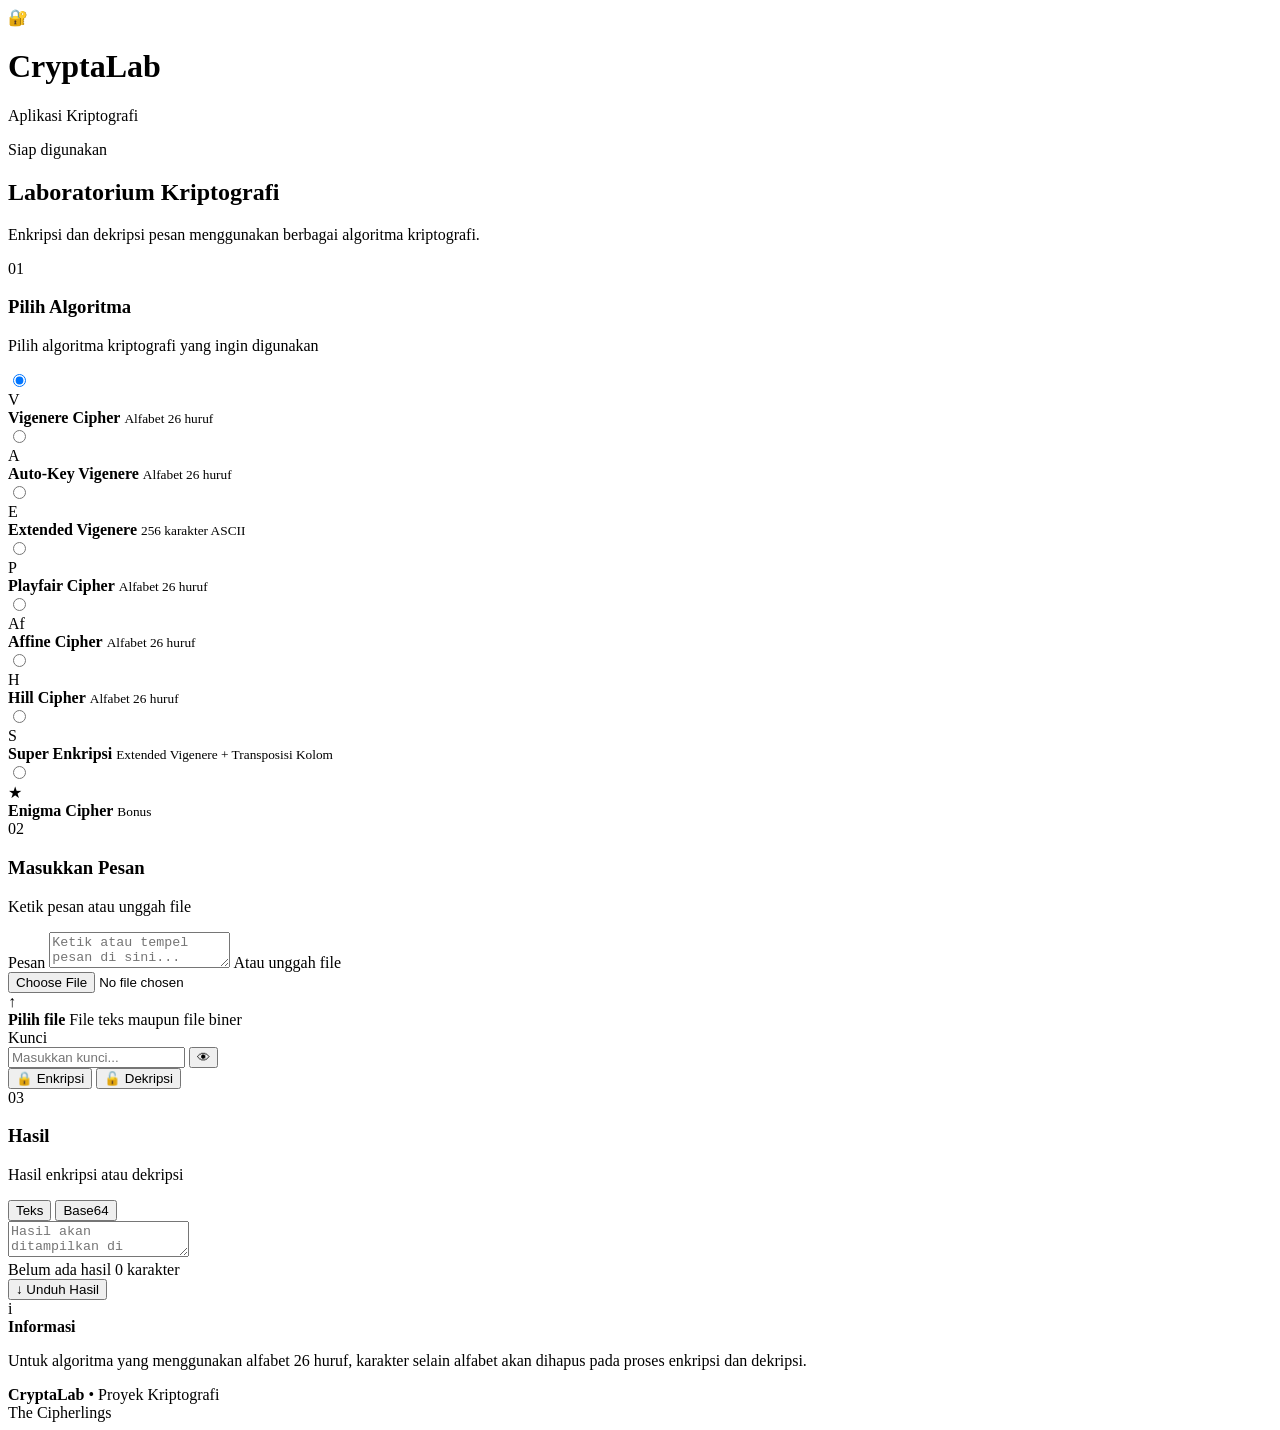
==== templates/index.html @ 290526fd "fix: correct templates & static paths" ====
<!DOCTYPE html>
<html lang="id">

<head>
    <meta charset="UTF-8">
    <meta name="viewport" content="width=device-width, initial-scale=1.0">

    <title>Aplikasi Kriptografi</title>

    <link rel="stylesheet"
          href="{{ url_for('static', filename='style.css') }}">
</head>

<body>

    <!-- ================= HEADER ================= -->
    <header class="navbar">

        <div class="brand">

            <div class="brand-icon">🔐</div>

            <div>
                <h1>Crypta<span>Lab</span></h1>
                <p>Aplikasi Kriptografi</p>
            </div>

        </div>

        <div class="header-info">
            <span class="status-dot"></span>
            <span>Siap digunakan</span>
        </div>

    </header>


    <!-- ================= MAIN ================= -->
    <main class="container">

        <!-- JUDUL -->
        <section class="page-title">

            <div>

                <h2>Laboratorium Kriptografi</h2>

                <p>
                    Enkripsi dan dekripsi pesan menggunakan berbagai
                    algoritma kriptografi.
                </p>

            </div>

        </section>


        <!-- ================= PILIH CIPHER ================= -->
        <section class="card">

            <div class="section-title">

                <div class="number">01</div>

                <div>
                    <h3>Pilih Algoritma</h3>
                    <p>Pilih algoritma kriptografi yang ingin digunakan</p>
                </div>

            </div>


            <div class="cipher-grid">

                <!-- VIGENERE -->
                <div class="cipher-option active">

                    <input type="radio"
                           name="cipher"
                           id="vigenere"
                           checked>

                    <label for="vigenere">

                        <div class="cipher-icon">V</div>

                        <div>
                            <strong>Vigenere Cipher</strong>
                            <small>Alfabet 26 huruf</small>
                        </div>

                    </label>

                </div>


                <!-- AUTO KEY -->
                <div class="cipher-option">

                    <input type="radio"
                           name="cipher"
                           id="autokey">

                    <label for="autokey">

                        <div class="cipher-icon">A</div>

                        <div>
                            <strong>Auto-Key Vigenere</strong>
                            <small>Alfabet 26 huruf</small>
                        </div>

                    </label>

                </div>


                <!-- EXTENDED -->
                <div class="cipher-option">

                    <input type="radio"
                           name="cipher"
                           id="extended">

                    <label for="extended">

                        <div class="cipher-icon">E</div>

                        <div>
                            <strong>Extended Vigenere</strong>
                            <small>256 karakter ASCII</small>
                        </div>

                    </label>

                </div>


                <!-- PLAYFAIR -->
                <div class="cipher-option">

                    <input type="radio"
                           name="cipher"
                           id="playfair">

                    <label for="playfair">

                        <div class="cipher-icon">P</div>

                        <div>
                            <strong>Playfair Cipher</strong>
                            <small>Alfabet 26 huruf</small>
                        </div>

                    </label>

                </div>


                <!-- AFFINE -->
                <div class="cipher-option">

                    <input type="radio"
                           name="cipher"
                           id="affine">

                    <label for="affine">

                        <div class="cipher-icon">Af</div>

                        <div>
                            <strong>Affine Cipher</strong>
                            <small>Alfabet 26 huruf</small>
                        </div>

                    </label>

                </div>


                <!-- HILL -->
                <div class="cipher-option">

                    <input type="radio"
                           name="cipher"
                           id="hill">

                    <label for="hill">

                        <div class="cipher-icon">H</div>

                        <div>
                            <strong>Hill Cipher</strong>
                            <small>Alfabet 26 huruf</small>
                        </div>

                    </label>

                </div>


                <!-- SUPER ENCRYPTION -->
                <div class="cipher-option wide">

                    <input type="radio"
                           name="cipher"
                           id="super">

                    <label for="super">

                        <div class="cipher-icon">S</div>

                        <div>
                            <strong>Super Enkripsi</strong>
                            <small>
                                Extended Vigenere + Transposisi Kolom
                            </small>
                        </div>

                    </label>

                </div>


                <!-- ENIGMA -->
                <div class="cipher-option bonus">

                    <input type="radio"
                           name="cipher"
                           id="enigma">

                    <label for="enigma">

                        <div class="cipher-icon">★</div>

                        <div>
                            <strong>Enigma Cipher</strong>
                            <small>Bonus</small>
                        </div>

                    </label>

                </div>

            </div>

        </section>


        <!-- ================= AREA KERJA ================= -->
        <section class="workspace">


            <!-- ================= INPUT ================= -->
            <div class="card">

                <div class="section-title">

                    <div class="number">02</div>

                    <div>
                        <h3>Masukkan Pesan</h3>
                        <p>Ketik pesan atau unggah file</p>
                    </div>

                </div>


                <!-- PESAN -->
                <label class="field-label">
                    Pesan
                </label>

                <textarea
                    class="message-input"
                    placeholder="Ketik atau tempel pesan di sini..."
                    id="messageInput"></textarea>


                <!-- UPLOAD FILE -->
                <label class="field-label">
                    Atau unggah file
                </label>

                <div class="upload-box">

                    <input type="file"
                           id="fileInput">

                    <div class="upload-content">

                        <div class="upload-icon">
                            ↑
                        </div>

                        <strong>
                            Pilih file
                        </strong>

                        <span>
                            File teks maupun file biner
                        </span>

                    </div>

                </div>


                <!-- KUNCI -->
                <label class="field-label">
                    Kunci
                </label>

                <div class="key-input">

                    <input
                        type="password"
                        placeholder="Masukkan kunci..."
                        id="keyInput">

                    <button type="button"
                            onclick="toggleKey()">
                        👁
                    </button>

                </div>


                <!-- TOMBOL -->
                <div class="action-buttons">

                    <button class="btn encrypt-btn"
                            onclick="showDemo('encrypt')">

                        <span>🔒</span>
                        Enkripsi

                    </button>


                    <button class="btn decrypt-btn"
                            onclick="showDemo('decrypt')">

                        <span>🔓</span>
                        Dekripsi

                    </button>

                </div>

            </div>


            <!-- ================= HASIL ================= -->
            <div class="card result-card">

                <div class="section-title">

                    <div class="number">03</div>

                    <div>
                        <h3>Hasil</h3>
                        <p>Hasil enkripsi atau dekripsi</p>
                    </div>

                </div>


                <!-- TAB -->
                <div class="result-tabs">

                    <button class="tab active"
                            onclick="changeTab('text', this)">
                        Teks
                    </button>

                    <button class="tab"
                            onclick="changeTab('base64', this)">
                        Base64
                    </button>

                </div>


                <!-- OUTPUT -->
                <div class="output-wrapper">

                    <textarea
                        id="outputText"
                        class="output-area"
                        readonly
                        placeholder="Hasil akan ditampilkan di sini..."></textarea>

                    <div class="output-info">

                        <span id="outputStatus">
                            Belum ada hasil
                        </span>

                        <span>
                            0 karakter
                        </span>

                    </div>

                </div>


                <!-- DOWNLOAD -->
                <button class="download-btn"
                        onclick="downloadResult()">

                    <span>↓</span>

                    Unduh Hasil

                </button>

            </div>

        </section>


        <!-- ================= INFORMASI ================= -->
        <section class="info-box">

            <div class="info-icon">
                i
            </div>

            <div>

                <strong>Informasi</strong>

                <p>
                    Untuk algoritma yang menggunakan alfabet 26 huruf,
                    karakter selain alfabet akan dihapus pada proses
                    enkripsi dan dekripsi.
                </p>

            </div>

        </section>


        <!-- ================= FOOTER ================= -->
        <footer>

            <div>
                <strong>CryptaLab</strong>
                <span> • </span>
                Proyek Kriptografi
            </div>

            <div>
                The Cipherlings
            </div>

        </footer>

    </main>


    <!-- ================= JAVASCRIPT ================= -->
    <script>

        function toggleKey() {

            const input =
                document.getElementById("keyInput");

            if (input.type === "password") {

                input.type = "text";

            } else {

                input.type = "password";

            }

        }


        function changeTab(type, button) {

            document
                .querySelectorAll(".tab")
                .forEach(tab =>
                    tab.classList.remove("active")
                );

            button.classList.add("active");

            const output =
                document.getElementById("outputText");

            if (type === "base64") {

                output.placeholder =
                    "Hasil dalam format Base64 akan ditampilkan di sini...";

            } else {

                output.placeholder =
                    "Hasil akan ditampilkan di sini...";

            }

        }


        function showDemo(action) {

            /*
                Algoritma enkripsi dan dekripsi belum berlaku
            */

            const output =
                document.getElementById("outputText");

            const status =
                document.getElementById("outputStatus");

            const input =
                document.getElementById("messageInput").value;

            if (input.trim() === "") {

                output.value = "";

                status.innerText =
                    "Silakan masukkan pesan terlebih dahulu.";

                return;

            }


            if (action === "encrypt") {

                output.value =
                    "[HASIL ENKRIPSI AKAN DITAMPILKAN DI SINI]";

                status.innerText =
                    "Enkripsi siap diproses";

            } else {

                output.value =
                    "[HASIL DEKRIPSI AKAN DITAMPILKAN DI SINI]";

                status.innerText =
                    "Dekripsi siap diproses";

            }

        }


        function downloadResult() {

            const output =
                document.getElementById("outputText").value;

            if (!output) {

                alert(
                    "Tidak ada hasil yang dapat diunduh."
                );

                return;

            }

            const blob =
                new Blob(
                    [output],
                    {
                        type: "application/octet-stream"
                    }
                );

            const url =
                URL.createObjectURL(blob);

            const a =
                document.createElement("a");

            a.href = url;

            a.download = "ciphertext.dat";

            a.click();

            URL.revokeObjectURL(url);

        }


        // Penghitung jumlah karakter

        const output =
            document.getElementById("outputText");

        output.addEventListener(
            "input",
            function () {

                const info =
                    document.querySelector(
                        ".output-info span:last-child"
                    );

                info.innerText =
                    `${this.value.length} karakter`;

            }
        );


        // Efek pilihan algoritma

        document
            .querySelectorAll(
                'input[name="cipher"]'
            )
            .forEach(input => {

                input.addEventListener(
                    "change",
                    function () {

                        document
                            .querySelectorAll(
                                ".cipher-option"
                            )
                            .forEach(option =>
                                option.classList.remove(
                                    "active"
                                )
                            );

                        this
                            .closest(".cipher-option")
                            .classList.add("active");

                    }
                );

            });

    </script>

</body>

</html>
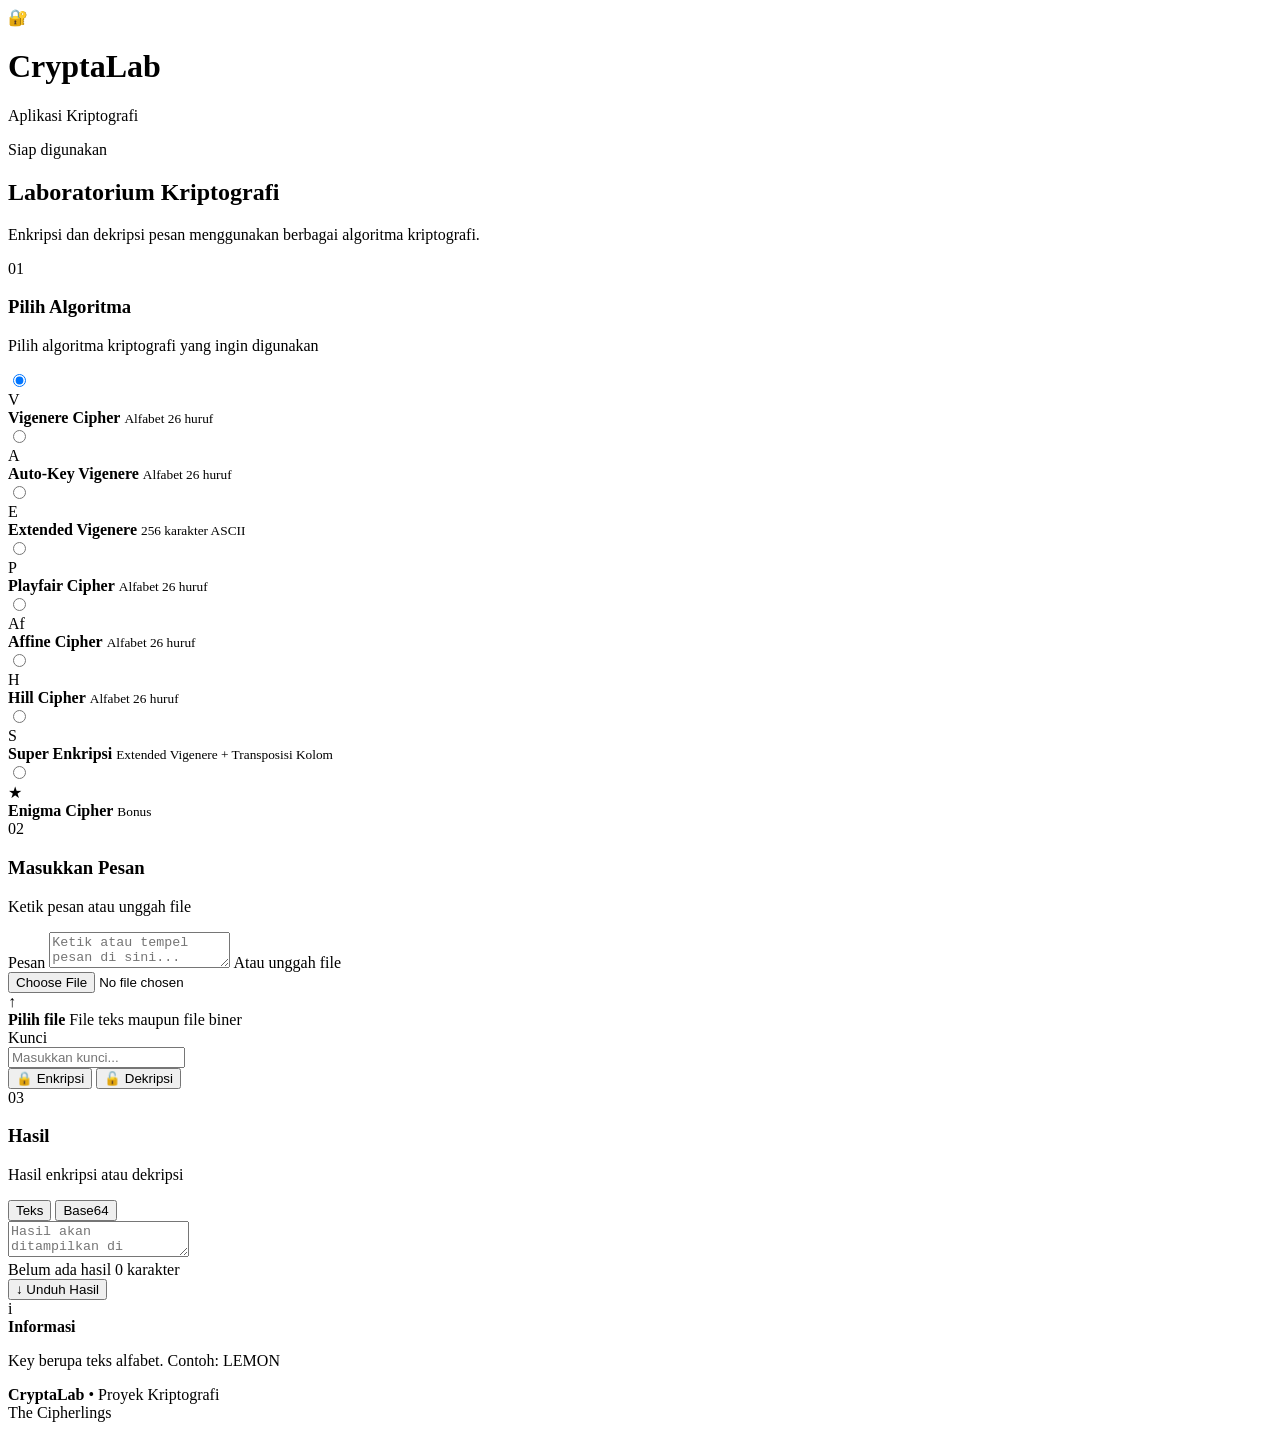
==== commit fbf535fe: "Perbaiki layout grid cipher dan tambah input dinamis per algoritma - Fix cipher grid jadi 4x2 (Enigm" ====
--- a/templates/index.html
+++ b/templates/index.html
@@ -15,447 +15,316 @@
 
     <!-- ================= HEADER ================= -->
     <header class="navbar">
-
         <div class="brand">
-
             <div class="brand-icon">🔐</div>
-
             <div>
                 <h1>Crypta<span>Lab</span></h1>
                 <p>Aplikasi Kriptografi</p>
             </div>
-
         </div>
 
         <div class="header-info">
             <span class="status-dot"></span>
             <span>Siap digunakan</span>
         </div>
-
     </header>
 
 
     <!-- ================= MAIN ================= -->
     <main class="container">
 
-        <!-- JUDUL -->
         <section class="page-title">
-
             <div>
-
                 <h2>Laboratorium Kriptografi</h2>
-
                 <p>
                     Enkripsi dan dekripsi pesan menggunakan berbagai
                     algoritma kriptografi.
                 </p>
-
-            </div>
-
+            </div>
         </section>
 
 
         <!-- ================= PILIH CIPHER ================= -->
         <section class="card">
-
             <div class="section-title">
-
                 <div class="number">01</div>
-
                 <div>
                     <h3>Pilih Algoritma</h3>
                     <p>Pilih algoritma kriptografi yang ingin digunakan</p>
                 </div>
-
-            </div>
-
+            </div>
 
             <div class="cipher-grid">
 
-                <!-- VIGENERE -->
                 <div class="cipher-option active">
-
-                    <input type="radio"
-                           name="cipher"
-                           id="vigenere"
-                           checked>
-
+                    <input type="radio" name="cipher" id="vigenere" checked>
                     <label for="vigenere">
-
                         <div class="cipher-icon">V</div>
-
                         <div>
                             <strong>Vigenere Cipher</strong>
                             <small>Alfabet 26 huruf</small>
                         </div>
-
-                    </label>
-
-                </div>
-
-
-                <!-- AUTO KEY -->
+                    </label>
+                </div>
+
                 <div class="cipher-option">
-
-                    <input type="radio"
-                           name="cipher"
-                           id="autokey">
-
+                    <input type="radio" name="cipher" id="autokey">
                     <label for="autokey">
-
                         <div class="cipher-icon">A</div>
-
                         <div>
                             <strong>Auto-Key Vigenere</strong>
                             <small>Alfabet 26 huruf</small>
                         </div>
-
-                    </label>
-
-                </div>
-
-
-                <!-- EXTENDED -->
+                    </label>
+                </div>
+
                 <div class="cipher-option">
-
-                    <input type="radio"
-                           name="cipher"
-                           id="extended">
-
+                    <input type="radio" name="cipher" id="extended">
                     <label for="extended">
-
                         <div class="cipher-icon">E</div>
-
                         <div>
                             <strong>Extended Vigenere</strong>
                             <small>256 karakter ASCII</small>
                         </div>
-
-                    </label>
-
-                </div>
-
-
-                <!-- PLAYFAIR -->
+                    </label>
+                </div>
+
                 <div class="cipher-option">
-
-                    <input type="radio"
-                           name="cipher"
-                           id="playfair">
-
+                    <input type="radio" name="cipher" id="playfair">
                     <label for="playfair">
-
                         <div class="cipher-icon">P</div>
-
                         <div>
                             <strong>Playfair Cipher</strong>
                             <small>Alfabet 26 huruf</small>
                         </div>
-
-                    </label>
-
-                </div>
-
-
-                <!-- AFFINE -->
+                    </label>
+                </div>
+
                 <div class="cipher-option">
-
-                    <input type="radio"
-                           name="cipher"
-                           id="affine">
-
+                    <input type="radio" name="cipher" id="affine">
                     <label for="affine">
-
                         <div class="cipher-icon">Af</div>
-
                         <div>
                             <strong>Affine Cipher</strong>
                             <small>Alfabet 26 huruf</small>
                         </div>
-
-                    </label>
-
-                </div>
-
-
-                <!-- HILL -->
+                    </label>
+                </div>
+
                 <div class="cipher-option">
-
-                    <input type="radio"
-                           name="cipher"
-                           id="hill">
-
+                    <input type="radio" name="cipher" id="hill">
                     <label for="hill">
-
                         <div class="cipher-icon">H</div>
-
                         <div>
                             <strong>Hill Cipher</strong>
                             <small>Alfabet 26 huruf</small>
                         </div>
-
-                    </label>
-
-                </div>
-
-
-                <!-- SUPER ENCRYPTION -->
-                <div class="cipher-option wide">
-
-                    <input type="radio"
-                           name="cipher"
-                           id="super">
-
+                    </label>
+                </div>
+
+                <div class="cipher-option">
+                    <input type="radio" name="cipher" id="super">
                     <label for="super">
-
                         <div class="cipher-icon">S</div>
-
                         <div>
                             <strong>Super Enkripsi</strong>
-                            <small>
-                                Extended Vigenere + Transposisi Kolom
-                            </small>
-                        </div>
-
-                    </label>
-
-                </div>
-
-
-                <!-- ENIGMA -->
+                            <small>Extended Vigenere + Transposisi Kolom</small>
+                        </div>
+                    </label>
+                </div>
+
                 <div class="cipher-option bonus">
-
-                    <input type="radio"
-                           name="cipher"
-                           id="enigma">
-
+                    <input type="radio" name="cipher" id="enigma">
                     <label for="enigma">
-
                         <div class="cipher-icon">★</div>
-
                         <div>
                             <strong>Enigma Cipher</strong>
                             <small>Bonus</small>
                         </div>
-
-                    </label>
-
-                </div>
-
-            </div>
-
+                    </label>
+                </div>
+
+            </div>
         </section>
 
 
         <!-- ================= AREA KERJA ================= -->
         <section class="workspace">
 
-
-            <!-- ================= INPUT ================= -->
+            <!-- INPUT -->
             <div class="card">
-
                 <div class="section-title">
-
                     <div class="number">02</div>
-
                     <div>
                         <h3>Masukkan Pesan</h3>
                         <p>Ketik pesan atau unggah file</p>
                     </div>
-
-                </div>
-
-
-                <!-- PESAN -->
-                <label class="field-label">
-                    Pesan
-                </label>
-
-                <textarea
-                    class="message-input"
-                    placeholder="Ketik atau tempel pesan di sini..."
-                    id="messageInput"></textarea>
-
-
-                <!-- UPLOAD FILE -->
-                <label class="field-label">
-                    Atau unggah file
-                </label>
-
-                <div class="upload-box">
-
-                    <input type="file"
-                           id="fileInput">
-
-                    <div class="upload-content">
-
-                        <div class="upload-icon">
-                            ↑
-                        </div>
-
-                        <strong>
-                            Pilih file
-                        </strong>
-
-                        <span>
-                            File teks maupun file biner
-                        </span>
-
-                    </div>
-
-                </div>
-
-
-                <!-- KUNCI -->
-                <label class="field-label">
-                    Kunci
-                </label>
-
-                <div class="key-input">
-
-                    <input
-                        type="password"
-                        placeholder="Masukkan kunci..."
-                        id="keyInput">
-
-                    <button type="button"
-                            onclick="toggleKey()">
-                        👁
-                    </button>
-
-                </div>
-
+                </div>
+
+                <label class="field-label">Pesan</label>
+                <textarea class="message-input"
+                          placeholder="Ketik atau tempel pesan di sini..."
+                          id="messageInput"></textarea>
+
+                <label class="field-label">Atau unggah file</label>
+                <div class="upload-box" id="uploadBox">
+                    <input type="file" id="fileInput">
+                    <div class="upload-content" id="uploadContent">
+                        <div class="upload-icon">↑</div>
+                        <strong id="uploadTitle">Pilih file</strong>
+                        <span id="uploadSubtitle">File teks maupun file biner</span>
+                    </div>
+                </div>
+
+                <!-- ================= KUNCI: DINAMIS ================= -->
+                <label class="field-label" id="keyLabel">Kunci</label>
+
+                <!-- Default: teks -->
+                <div class="key-input" id="keyText">
+                    <input type="text"
+                           placeholder="Masukkan kunci..."
+                           id="keyInput">
+                </div>
+
+                <!-- Affine: 2 input -->
+                <div class="key-input key-affine" id="keyAffine" style="display:none;">
+                    <input type="number" placeholder="a" id="affineA">
+                    <input type="number" placeholder="b" id="affineB">
+                </div>
+
+                <!-- Hill: matriks 2x2 -->
+                <div class="key-hill" id="keyHill" style="display:none;">
+                    <div class="hill-label">Matriks Kunci (2×2)</div>
+                    <div class="hill-grid">
+                        <input type="number" placeholder="a11" id="hill11">
+                        <input type="number" placeholder="a12" id="hill12">
+                        <input type="number" placeholder="a21" id="hill21">
+                        <input type="number" placeholder="a22" id="hill22">
+                    </div>
+                </div>
+
+                <!-- Super: 2 input -->
+                <div class="key-super" id="keySuper" style="display:none;">
+                    <div class="super-input">
+                        <label>Key Extended Vigenere</label>
+                        <input type="text" placeholder="contoh: rahasia" id="superKE">
+                    </div>
+                    <div class="super-input">
+                        <label>Key Transposisi Kolom</label>
+                        <input type="text" placeholder="contoh: KUNCI" id="superKT">
+                    </div>
+                </div>
+
+                <!-- Enigma: dropdown + input -->
+                <div class="key-enigma" id="keyEnigma" style="display:none;">
+                    <div class="enigma-row">
+                        <label>Rotor Kiri</label>
+                        <select id="rotor1">
+                            <option value="I">I</option>
+                            <option value="II">II</option>
+                            <option value="III">III</option>
+                        </select>
+                    </div>
+                    <div class="enigma-row">
+                        <label>Rotor Tengah</label>
+                        <select id="rotor2">
+                            <option value="I">I</option>
+                            <option value="II" selected>II</option>
+                            <option value="III">III</option>
+                        </select>
+                    </div>
+                    <div class="enigma-row">
+                        <label>Rotor Kanan</label>
+                        <select id="rotor3">
+                            <option value="I">I</option>
+                            <option value="II">II</option>
+                            <option value="III" selected>III</option>
+                        </select>
+                    </div>
+                    <div class="enigma-row">
+                        <label>Posisi Awal</label>
+                        <input type="text" maxlength="3" value="AAA" id="enigmaPos">
+                    </div>
+                    <div class="enigma-row">
+                        <label>Plugboard (opsional)</label>
+                        <input type="text" placeholder="AV BS CG" id="enigmaPlug">
+                    </div>
+                </div>
 
                 <!-- TOMBOL -->
                 <div class="action-buttons">
-
                     <button class="btn encrypt-btn"
+                            id="btnEncrypt"
                             onclick="showDemo('encrypt')">
-
-                        <span>🔒</span>
-                        Enkripsi
-
+                        <span>🔒</span> Enkripsi
                     </button>
 
-
                     <button class="btn decrypt-btn"
+                            id="btnDecrypt"
                             onclick="showDemo('decrypt')">
-
-                        <span>🔓</span>
-                        Dekripsi
-
+                        <span>🔓</span> Dekripsi
                     </button>
-
-                </div>
-
-            </div>
-
-
-            <!-- ================= HASIL ================= -->
+                </div>
+            </div>
+
+
+            <!-- HASIL -->
             <div class="card result-card">
-
                 <div class="section-title">
-
                     <div class="number">03</div>
-
                     <div>
                         <h3>Hasil</h3>
                         <p>Hasil enkripsi atau dekripsi</p>
                     </div>
-
-                </div>
-
-
-                <!-- TAB -->
+                </div>
+
                 <div class="result-tabs">
-
                     <button class="tab active"
-                            onclick="changeTab('text', this)">
-                        Teks
-                    </button>
-
+                            id="tabText"
+                            onclick="changeTab('text', this)">Teks</button>
                     <button class="tab"
-                            onclick="changeTab('base64', this)">
-                        Base64
-                    </button>
-
-                </div>
-
-
-                <!-- OUTPUT -->
+                            id="tabBase64"
+                            onclick="changeTab('base64', this)">Base64</button>
+                </div>
+
                 <div class="output-wrapper">
-
-                    <textarea
-                        id="outputText"
-                        class="output-area"
-                        readonly
-                        placeholder="Hasil akan ditampilkan di sini..."></textarea>
-
+                    <textarea id="outputText"
+                              class="output-area"
+                              readonly
+                              placeholder="Hasil akan ditampilkan di sini..."></textarea>
                     <div class="output-info">
-
-                        <span id="outputStatus">
-                            Belum ada hasil
-                        </span>
-
-                        <span>
-                            0 karakter
-                        </span>
-
-                    </div>
-
-                </div>
-
-
-                <!-- DOWNLOAD -->
-                <button class="download-btn"
-                        onclick="downloadResult()">
-
-                    <span>↓</span>
-
-                    Unduh Hasil
-
+                        <span id="outputStatus">Belum ada hasil</span>
+                        <span id="outputCount">0 karakter</span>
+                    </div>
+                </div>
+
+                <button class="download-btn" onclick="downloadResult()">
+                    <span>↓</span> Unduh Hasil
                 </button>
-
-            </div>
-
+            </div>
         </section>
 
 
-        <!-- ================= INFORMASI ================= -->
+        <!-- INFORMASI -->
         <section class="info-box">
-
-            <div class="info-icon">
-                i
-            </div>
-
+            <div class="info-icon">i</div>
             <div>
-
                 <strong>Informasi</strong>
-
-                <p>
+                <p id="infoText">
                     Untuk algoritma yang menggunakan alfabet 26 huruf,
                     karakter selain alfabet akan dihapus pada proses
                     enkripsi dan dekripsi.
                 </p>
-
-            </div>
-
+            </div>
         </section>
 
 
-        <!-- ================= FOOTER ================= -->
         <footer>
-
             <div>
                 <strong>CryptaLab</strong>
-                <span> • </span>
-                Proyek Kriptografi
-            </div>
-
-            <div>
-                The Cipherlings
-            </div>
-
+                <span> • </span> Proyek Kriptografi
+            </div>
+            <div>The Cipherlings</div>
         </footer>
 
     </main>
@@ -463,194 +332,246 @@
 
     <!-- ================= JAVASCRIPT ================= -->
     <script>
-
-        function toggleKey() {
-
-            const input =
-                document.getElementById("keyInput");
-
-            if (input.type === "password") {
-
-                input.type = "text";
-
+    let lastResult = "";
+    let currentTab = "text";
+    let uploadedFileName = "";
+
+    const keyFields = {
+        keyText:   document.getElementById("keyText"),
+        keyAffine: document.getElementById("keyAffine"),
+        keyHill:   document.getElementById("keyHill"),
+        keySuper:  document.getElementById("keySuper"),
+        keyEnigma: document.getElementById("keyEnigma"),
+    };
+
+    const infoText = document.getElementById("infoText");
+    const keyLabel = document.getElementById("keyLabel");
+
+    const INFO_MAP = {
+        vigenere: "Key berupa teks alfabet. Contoh: LEMON",
+        autokey:  "Key berupa teks alfabet. Contoh: LEMON",
+        extended: "Key berupa teks bebas. Bekerja pada 256 karakter ASCII.",
+        playfair: "Key berupa teks alfabet (J digabung ke I). Contoh: KUNCI",
+        affine:   "Nilai a harus relatif prima dengan 26 (1, 3, 5, 7, 9, 11, 15, 17, 19, 21, 23, 25).",
+        hill:     "Determinan matriks harus relatif prima dengan 26.",
+        super:    "Tahap 1: Extended Vigenere. Tahap 2: Transposisi Kolom.",
+        enigma:   "Default: rotor I-II-III, posisi AAA, plugboard kosong.",
+    };
+
+    function showKeyFields(algorithm) {
+        Object.values(keyFields).forEach(el => el.style.display = "none");
+
+        if (algorithm === "affine") {
+            keyFields.keyAffine.style.display = "flex";
+            keyLabel.innerText = "Parameter (a, b)";
+        } else if (algorithm === "hill") {
+            keyFields.keyHill.style.display = "block";
+            keyLabel.innerText = "Matriks Kunci";
+        } else if (algorithm === "super") {
+            keyFields.keySuper.style.display = "block";
+            keyLabel.innerText = "Kunci";
+        } else if (algorithm === "enigma") {
+            keyFields.keyEnigma.style.display = "block";
+            keyLabel.innerText = "Konfigurasi Enigma";
+        } else {
+            keyFields.keyText.style.display = "flex";
+            keyLabel.innerText = "Kunci";
+        }
+
+        infoText.innerText = INFO_MAP[algorithm] || INFO_MAP.vigenere;
+    }
+
+    function buildKey(algorithm) {
+        if (algorithm === "affine") {
+            const a = document.getElementById("affineA").value || "0";
+            const b = document.getElementById("affineB").value || "0";
+            return `${a},${b}`;
+        }
+        if (algorithm === "hill") {
+            return [
+                document.getElementById("hill11").value || "0",
+                document.getElementById("hill12").value || "0",
+                document.getElementById("hill21").value || "0",
+                document.getElementById("hill22").value || "0",
+            ].join(",");
+        }
+        if (algorithm === "super") {
+            const ke = document.getElementById("superKE").value;
+            const kt = document.getElementById("superKT").value;
+            return `${ke},${kt}`;
+        }
+        if (algorithm === "enigma") {
+            return [
+                document.getElementById("rotor1").value,
+                document.getElementById("rotor2").value,
+                document.getElementById("rotor3").value,
+                document.getElementById("enigmaPos").value || "AAA",
+                document.getElementById("enigmaPlug").value,
+            ].join(",");
+        }
+        return document.getElementById("keyInput").value;
+    }
+
+    function changeTab(type, button) {
+        document.querySelectorAll(".tab").forEach(tab =>
+            tab.classList.remove("active")
+        );
+        button.classList.add("active");
+
+        currentTab = type;
+
+        const output = document.getElementById("outputText");
+        const count = document.getElementById("outputCount");
+
+        if (!lastResult) {
+            output.value = "";
+            count.innerText = "0 karakter";
+            return;
+        }
+
+        if (type === "base64") {
+            // Encode ke Base64 (unicode-safe)
+            const b64 = btoa(unescape(encodeURIComponent(lastResult)));
+            output.value = b64;
+            count.innerText = b64.length + " karakter";
+        } else {
+            output.value = lastResult;
+            count.innerText = lastResult.length + " karakter";
+        }
+    }
+
+    async function showDemo(action) {
+        const output = document.getElementById("outputText");
+        const status = document.getElementById("outputStatus");
+        const count  = document.getElementById("outputCount");
+        const input  = document.getElementById("messageInput").value;
+        const btnE   = document.getElementById("btnEncrypt");
+        const btnD   = document.getElementById("btnDecrypt");
+
+        const algorithm = document.querySelector(
+            'input[name="cipher"]:checked'
+        )?.id;
+
+        if (input.trim() === "") {
+            output.value = "";
+            status.innerText = "Silakan masukkan pesan terlebih dahulu.";
+            status.className = "";
+            count.innerText = "0 karakter";
+            return;
+        }
+
+        const key = buildKey(algorithm);
+
+        status.innerText = "Memproses...";
+        status.className = "";
+        btnE.disabled = true;
+        btnD.disabled = true;
+
+        try {
+            const response = await fetch("/process", {
+                method: "POST",
+                headers: { "Content-Type": "application/json" },
+                body: JSON.stringify({
+                    algorithm: algorithm,
+                    mode: action,
+                    text: input,
+                    key: key
+                })
+            });
+
+            const data = await response.json();
+
+            if (data.error) {
+                output.value = "";
+                status.innerText = "✗ Error: " + data.error;
+                status.className = "status-error";
+                count.innerText = "0 karakter";
+                lastResult = "";
             } else {
-
-                input.type = "password";
-
+                lastResult = data.result;
+                status.innerText = (action === "encrypt")
+                    ? "✓ Enkripsi berhasil"
+                    : "✓ Dekripsi berhasil";
+                status.className = "status-success";
+
+                // Apply tab yang sedang aktif
+                if (currentTab === "base64") {
+                    const b64 = btoa(unescape(encodeURIComponent(lastResult)));
+                    output.value = b64;
+                    count.innerText = b64.length + " karakter";
+                } else {
+                    output.value = lastResult;
+                    count.innerText = lastResult.length + " karakter";
+                }
             }
-
-        }
-
-
-        function changeTab(type, button) {
-
-            document
-                .querySelectorAll(".tab")
-                .forEach(tab =>
-                    tab.classList.remove("active")
-                );
-
-            button.classList.add("active");
-
-            const output =
-                document.getElementById("outputText");
-
-            if (type === "base64") {
-
-                output.placeholder =
-                    "Hasil dalam format Base64 akan ditampilkan di sini...";
-
-            } else {
-
-                output.placeholder =
-                    "Hasil akan ditampilkan di sini...";
-
-            }
-
-        }
-
-
-        function showDemo(action) {
-
-            /*
-                Algoritma enkripsi dan dekripsi belum berlaku
-            */
-
-            const output =
-                document.getElementById("outputText");
-
-            const status =
-                document.getElementById("outputStatus");
-
-            const input =
-                document.getElementById("messageInput").value;
-
-            if (input.trim() === "") {
-
-                output.value = "";
-
-                status.innerText =
-                    "Silakan masukkan pesan terlebih dahulu.";
-
-                return;
-
-            }
-
-
-            if (action === "encrypt") {
-
-                output.value =
-                    "[HASIL ENKRIPSI AKAN DITAMPILKAN DI SINI]";
-
-                status.innerText =
-                    "Enkripsi siap diproses";
-
-            } else {
-
-                output.value =
-                    "[HASIL DEKRIPSI AKAN DITAMPILKAN DI SINI]";
-
-                status.innerText =
-                    "Dekripsi siap diproses";
-
-            }
-
-        }
-
-
-        function downloadResult() {
-
-            const output =
-                document.getElementById("outputText").value;
-
-            if (!output) {
-
-                alert(
-                    "Tidak ada hasil yang dapat diunduh."
-                );
-
-                return;
-
-            }
-
-            const blob =
-                new Blob(
-                    [output],
-                    {
-                        type: "application/octet-stream"
-                    }
-                );
-
-            const url =
-                URL.createObjectURL(blob);
-
-            const a =
-                document.createElement("a");
-
-            a.href = url;
-
-            a.download = "ciphertext.dat";
-
-            a.click();
-
-            URL.revokeObjectURL(url);
-
-        }
-
-
-        // Penghitung jumlah karakter
-
-        const output =
-            document.getElementById("outputText");
-
-        output.addEventListener(
-            "input",
-            function () {
-
-                const info =
-                    document.querySelector(
-                        ".output-info span:last-child"
-                    );
-
-                info.innerText =
-                    `${this.value.length} karakter`;
-
-            }
-        );
-
-
-        // Efek pilihan algoritma
-
-        document
-            .querySelectorAll(
-                'input[name="cipher"]'
-            )
-            .forEach(input => {
-
-                input.addEventListener(
-                    "change",
-                    function () {
-
-                        document
-                            .querySelectorAll(
-                                ".cipher-option"
-                            )
-                            .forEach(option =>
-                                option.classList.remove(
-                                    "active"
-                                )
-                            );
-
-                        this
-                            .closest(".cipher-option")
-                            .classList.add("active");
-
-                    }
-                );
-
-            });
-
-    </script>
+        } catch (err) {
+            status.innerText = "Gagal menghubungi server.";
+            status.className = "status-error";
+        } finally {
+            btnE.disabled = false;
+            btnD.disabled = false;
+        }
+    }
+
+    function downloadResult() {
+        const output = document.getElementById("outputText").value;
+        if (!output) {
+            alert("Tidak ada hasil yang dapat diunduh.");
+            return;
+        }
+
+        let filename = "ciphertext.txt";
+        if (uploadedFileName) {
+            const base = uploadedFileName.replace(/\.[^/.]+$/, "");
+            filename = `${base}_result.txt`;
+        }
+
+        const blob = new Blob([output], { type: "application/octet-stream" });
+        const url = URL.createObjectURL(blob);
+        const a = document.createElement("a");
+        a.href = url;
+        a.download = filename;
+        a.click();
+        URL.revokeObjectURL(url);
+    }
+
+    // =====================
+    // UPLOAD FILE
+    // =====================
+    document.getElementById("fileInput").addEventListener("change", function (e) {
+        const file = e.target.files[0];
+        if (!file) return;
+
+        uploadedFileName = file.name;
+
+        const reader = new FileReader();
+        reader.onload = function (evt) {
+            document.getElementById("messageInput").value = evt.target.result;
+            document.getElementById("uploadTitle").innerText = "📄 " + file.name;
+            document.getElementById("uploadSubtitle").innerText =
+                (file.size / 1024).toFixed(1) + " KB";
+            document.getElementById("uploadBox").classList.add("has-file");
+        };
+        reader.readAsText(file);
+    });
+
+    // =====================
+    // PEMILIHAN ALGORITMA
+    // =====================
+    document.querySelectorAll('input[name="cipher"]').forEach(input => {
+        input.addEventListener("change", function () {
+            document.querySelectorAll(".cipher-option").forEach(opt =>
+                opt.classList.remove("active")
+            );
+            this.closest(".cipher-option").classList.add("active");
+
+            showKeyFields(this.id);
+        });
+    });
+
+    // Inisialisasi awal
+    showKeyFields("vigenere");
+</script>
 
 </body>
 
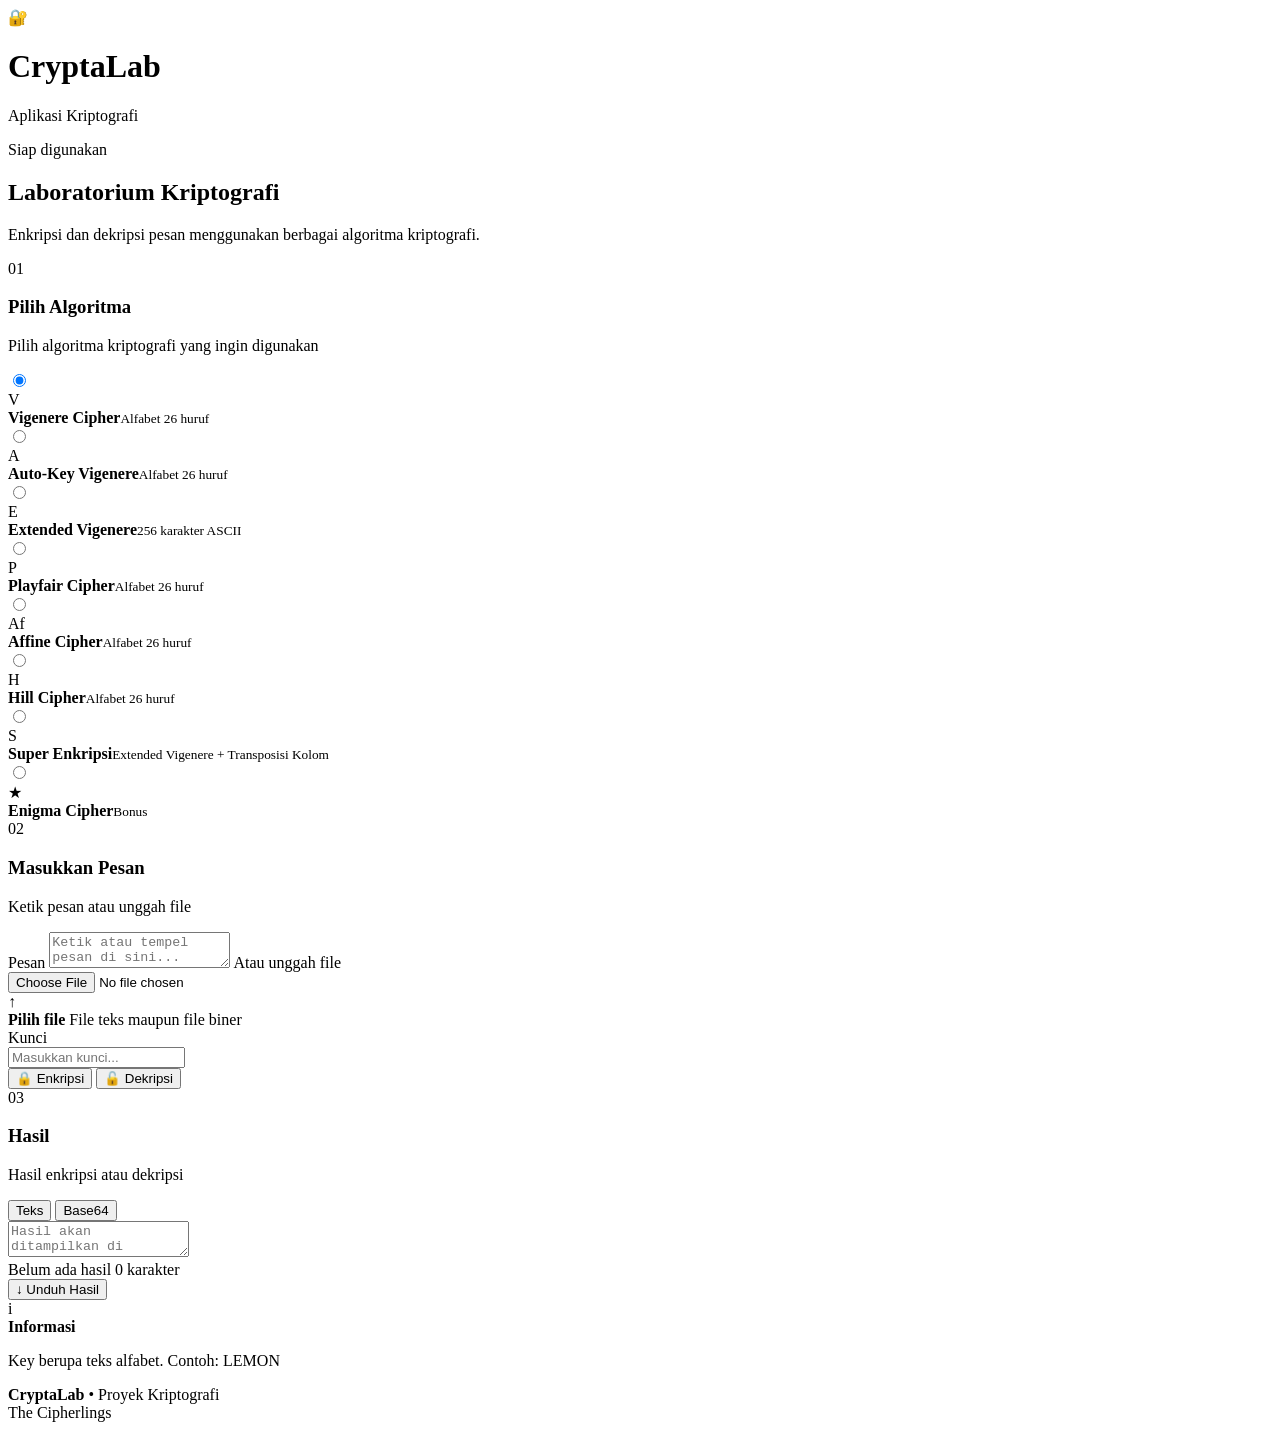
==== commit 8a1d11cf: "Perbaiki ektensi file asli" ====
--- a/templates/index.html
+++ b/templates/index.html
@@ -4,16 +4,13 @@
 <head>
     <meta charset="UTF-8">
     <meta name="viewport" content="width=device-width, initial-scale=1.0">
-
     <title>Aplikasi Kriptografi</title>
-
-    <link rel="stylesheet"
-          href="{{ url_for('static', filename='style.css') }}">
+    <link rel="stylesheet" href="{{ url_for('static', filename='style.css') }}">
 </head>
 
 <body>
 
-    <!-- ================= HEADER ================= -->
+    <!-- HEADER -->
     <header class="navbar">
         <div class="brand">
             <div class="brand-icon">🔐</div>
@@ -22,29 +19,22 @@
                 <p>Aplikasi Kriptografi</p>
             </div>
         </div>
-
         <div class="header-info">
             <span class="status-dot"></span>
             <span>Siap digunakan</span>
         </div>
     </header>
 
-
-    <!-- ================= MAIN ================= -->
     <main class="container">
 
         <section class="page-title">
             <div>
                 <h2>Laboratorium Kriptografi</h2>
-                <p>
-                    Enkripsi dan dekripsi pesan menggunakan berbagai
-                    algoritma kriptografi.
-                </p>
+                <p>Enkripsi dan dekripsi pesan menggunakan berbagai algoritma kriptografi.</p>
             </div>
         </section>
 
-
-        <!-- ================= PILIH CIPHER ================= -->
+        <!-- PILIH CIPHER -->
         <section class="card">
             <div class="section-title">
                 <div class="number">01</div>
@@ -55,103 +45,68 @@
             </div>
 
             <div class="cipher-grid">
-
                 <div class="cipher-option active">
                     <input type="radio" name="cipher" id="vigenere" checked>
                     <label for="vigenere">
                         <div class="cipher-icon">V</div>
-                        <div>
-                            <strong>Vigenere Cipher</strong>
-                            <small>Alfabet 26 huruf</small>
-                        </div>
-                    </label>
-                </div>
-
+                        <div><strong>Vigenere Cipher</strong><small>Alfabet 26 huruf</small></div>
+                    </label>
+                </div>
                 <div class="cipher-option">
                     <input type="radio" name="cipher" id="autokey">
                     <label for="autokey">
                         <div class="cipher-icon">A</div>
-                        <div>
-                            <strong>Auto-Key Vigenere</strong>
-                            <small>Alfabet 26 huruf</small>
-                        </div>
-                    </label>
-                </div>
-
+                        <div><strong>Auto-Key Vigenere</strong><small>Alfabet 26 huruf</small></div>
+                    </label>
+                </div>
                 <div class="cipher-option">
                     <input type="radio" name="cipher" id="extended">
                     <label for="extended">
                         <div class="cipher-icon">E</div>
-                        <div>
-                            <strong>Extended Vigenere</strong>
-                            <small>256 karakter ASCII</small>
-                        </div>
-                    </label>
-                </div>
-
+                        <div><strong>Extended Vigenere</strong><small>256 karakter ASCII</small></div>
+                    </label>
+                </div>
                 <div class="cipher-option">
                     <input type="radio" name="cipher" id="playfair">
                     <label for="playfair">
                         <div class="cipher-icon">P</div>
-                        <div>
-                            <strong>Playfair Cipher</strong>
-                            <small>Alfabet 26 huruf</small>
-                        </div>
-                    </label>
-                </div>
-
+                        <div><strong>Playfair Cipher</strong><small>Alfabet 26 huruf</small></div>
+                    </label>
+                </div>
                 <div class="cipher-option">
                     <input type="radio" name="cipher" id="affine">
                     <label for="affine">
                         <div class="cipher-icon">Af</div>
-                        <div>
-                            <strong>Affine Cipher</strong>
-                            <small>Alfabet 26 huruf</small>
-                        </div>
-                    </label>
-                </div>
-
+                        <div><strong>Affine Cipher</strong><small>Alfabet 26 huruf</small></div>
+                    </label>
+                </div>
                 <div class="cipher-option">
                     <input type="radio" name="cipher" id="hill">
                     <label for="hill">
                         <div class="cipher-icon">H</div>
-                        <div>
-                            <strong>Hill Cipher</strong>
-                            <small>Alfabet 26 huruf</small>
-                        </div>
-                    </label>
-                </div>
-
+                        <div><strong>Hill Cipher</strong><small>Alfabet 26 huruf</small></div>
+                    </label>
+                </div>
                 <div class="cipher-option">
                     <input type="radio" name="cipher" id="super">
                     <label for="super">
                         <div class="cipher-icon">S</div>
-                        <div>
-                            <strong>Super Enkripsi</strong>
-                            <small>Extended Vigenere + Transposisi Kolom</small>
-                        </div>
-                    </label>
-                </div>
-
-                <div class="cipher-option bonus">
+                        <div><strong>Super Enkripsi</strong><small>Extended Vigenere + Transposisi Kolom</small></div>
+                    </label>
+                </div>
+                <div class="cipher-option">
                     <input type="radio" name="cipher" id="enigma">
                     <label for="enigma">
                         <div class="cipher-icon">★</div>
-                        <div>
-                            <strong>Enigma Cipher</strong>
-                            <small>Bonus</small>
-                        </div>
-                    </label>
-                </div>
-
+                        <div><strong>Enigma Cipher</strong><small>Bonus</small></div>
+                    </label>
+                </div>
             </div>
         </section>
 
-
-        <!-- ================= AREA KERJA ================= -->
+        <!-- AREA KERJA -->
         <section class="workspace">
 
-            <!-- INPUT -->
             <div class="card">
                 <div class="section-title">
                     <div class="number">02</div>
@@ -162,9 +117,8 @@
                 </div>
 
                 <label class="field-label">Pesan</label>
-                <textarea class="message-input"
-                          placeholder="Ketik atau tempel pesan di sini..."
-                          id="messageInput"></textarea>
+                <textarea class="message-input" placeholder="Ketik atau tempel pesan di sini..."
+                    id="messageInput"></textarea>
 
                 <label class="field-label">Atau unggah file</label>
                 <div class="upload-box" id="uploadBox">
@@ -176,23 +130,18 @@
                     </div>
                 </div>
 
-                <!-- ================= KUNCI: DINAMIS ================= -->
+                <!-- KUNCI DINAMIS -->
                 <label class="field-label" id="keyLabel">Kunci</label>
 
-                <!-- Default: teks -->
                 <div class="key-input" id="keyText">
-                    <input type="text"
-                           placeholder="Masukkan kunci..."
-                           id="keyInput">
-                </div>
-
-                <!-- Affine: 2 input -->
-                <div class="key-input key-affine" id="keyAffine" style="display:none;">
+                    <input type="text" placeholder="Masukkan kunci..." id="keyInput">
+                </div>
+
+                <div class="key-affine" id="keyAffine" style="display:none;">
                     <input type="number" placeholder="a" id="affineA">
                     <input type="number" placeholder="b" id="affineB">
                 </div>
 
-                <!-- Hill: matriks 2x2 -->
                 <div class="key-hill" id="keyHill" style="display:none;">
                     <div class="hill-label">Matriks Kunci (2×2)</div>
                     <div class="hill-grid">
@@ -203,7 +152,6 @@
                     </div>
                 </div>
 
-                <!-- Super: 2 input -->
                 <div class="key-super" id="keySuper" style="display:none;">
                     <div class="super-input">
                         <label>Key Extended Vigenere</label>
@@ -215,7 +163,6 @@
                     </div>
                 </div>
 
-                <!-- Enigma: dropdown + input -->
                 <div class="key-enigma" id="keyEnigma" style="display:none;">
                     <div class="enigma-row">
                         <label>Rotor Kiri</label>
@@ -251,24 +198,16 @@
                     </div>
                 </div>
 
-                <!-- TOMBOL -->
                 <div class="action-buttons">
-                    <button class="btn encrypt-btn"
-                            id="btnEncrypt"
-                            onclick="showDemo('encrypt')">
+                    <button class="btn encrypt-btn" id="btnEncrypt" onclick="showDemo('encrypt')">
                         <span>🔒</span> Enkripsi
                     </button>
-
-                    <button class="btn decrypt-btn"
-                            id="btnDecrypt"
-                            onclick="showDemo('decrypt')">
+                    <button class="btn decrypt-btn" id="btnDecrypt" onclick="showDemo('decrypt')">
                         <span>🔓</span> Dekripsi
                     </button>
                 </div>
             </div>
 
-
-            <!-- HASIL -->
             <div class="card result-card">
                 <div class="section-title">
                     <div class="number">03</div>
@@ -279,19 +218,13 @@
                 </div>
 
                 <div class="result-tabs">
-                    <button class="tab active"
-                            id="tabText"
-                            onclick="changeTab('text', this)">Teks</button>
-                    <button class="tab"
-                            id="tabBase64"
-                            onclick="changeTab('base64', this)">Base64</button>
+                    <button class="tab active" id="tabText" onclick="changeTab('text', this)">Teks</button>
+                    <button class="tab" id="tabBase64" onclick="changeTab('base64', this)">Base64</button>
                 </div>
 
                 <div class="output-wrapper">
-                    <textarea id="outputText"
-                              class="output-area"
-                              readonly
-                              placeholder="Hasil akan ditampilkan di sini..."></textarea>
+                    <textarea id="outputText" class="output-area" readonly
+                        placeholder="Hasil akan ditampilkan di sini..."></textarea>
                     <div class="output-info">
                         <span id="outputStatus">Belum ada hasil</span>
                         <span id="outputCount">0 karakter</span>
@@ -304,8 +237,6 @@
             </div>
         </section>
 
-
-        <!-- INFORMASI -->
         <section class="info-box">
             <div class="info-icon">i</div>
             <div>
@@ -318,260 +249,348 @@
             </div>
         </section>
 
-
         <footer>
-            <div>
-                <strong>CryptaLab</strong>
-                <span> • </span> Proyek Kriptografi
-            </div>
+            <div><strong>CryptaLab</strong><span> • </span> Proyek Kriptografi</div>
             <div>The Cipherlings</div>
         </footer>
 
     </main>
 
-
-    <!-- ================= JAVASCRIPT ================= -->
     <script>
-    let lastResult = "";
-    let currentTab = "text";
-    let uploadedFileName = "";
-
-    const keyFields = {
-        keyText:   document.getElementById("keyText"),
-        keyAffine: document.getElementById("keyAffine"),
-        keyHill:   document.getElementById("keyHill"),
-        keySuper:  document.getElementById("keySuper"),
-        keyEnigma: document.getElementById("keyEnigma"),
-    };
-
-    const infoText = document.getElementById("infoText");
-    const keyLabel = document.getElementById("keyLabel");
-
-    const INFO_MAP = {
-        vigenere: "Key berupa teks alfabet. Contoh: LEMON",
-        autokey:  "Key berupa teks alfabet. Contoh: LEMON",
-        extended: "Key berupa teks bebas. Bekerja pada 256 karakter ASCII.",
-        playfair: "Key berupa teks alfabet (J digabung ke I). Contoh: KUNCI",
-        affine:   "Nilai a harus relatif prima dengan 26 (1, 3, 5, 7, 9, 11, 15, 17, 19, 21, 23, 25).",
-        hill:     "Determinan matriks harus relatif prima dengan 26.",
-        super:    "Tahap 1: Extended Vigenere. Tahap 2: Transposisi Kolom.",
-        enigma:   "Default: rotor I-II-III, posisi AAA, plugboard kosong.",
-    };
-
-    function showKeyFields(algorithm) {
-        Object.values(keyFields).forEach(el => el.style.display = "none");
-
-        if (algorithm === "affine") {
-            keyFields.keyAffine.style.display = "flex";
-            keyLabel.innerText = "Parameter (a, b)";
-        } else if (algorithm === "hill") {
-            keyFields.keyHill.style.display = "block";
-            keyLabel.innerText = "Matriks Kunci";
-        } else if (algorithm === "super") {
-            keyFields.keySuper.style.display = "block";
-            keyLabel.innerText = "Kunci";
-        } else if (algorithm === "enigma") {
-            keyFields.keyEnigma.style.display = "block";
-            keyLabel.innerText = "Konfigurasi Enigma";
-        } else {
-            keyFields.keyText.style.display = "flex";
-            keyLabel.innerText = "Kunci";
-        }
-
-        infoText.innerText = INFO_MAP[algorithm] || INFO_MAP.vigenere;
-    }
-
-    function buildKey(algorithm) {
-        if (algorithm === "affine") {
-            const a = document.getElementById("affineA").value || "0";
-            const b = document.getElementById("affineB").value || "0";
-            return `${a},${b}`;
-        }
-        if (algorithm === "hill") {
-            return [
-                document.getElementById("hill11").value || "0",
-                document.getElementById("hill12").value || "0",
-                document.getElementById("hill21").value || "0",
-                document.getElementById("hill22").value || "0",
-            ].join(",");
-        }
-        if (algorithm === "super") {
-            const ke = document.getElementById("superKE").value;
-            const kt = document.getElementById("superKT").value;
-            return `${ke},${kt}`;
-        }
-        if (algorithm === "enigma") {
-            return [
-                document.getElementById("rotor1").value,
-                document.getElementById("rotor2").value,
-                document.getElementById("rotor3").value,
-                document.getElementById("enigmaPos").value || "AAA",
-                document.getElementById("enigmaPlug").value,
-            ].join(",");
-        }
-        return document.getElementById("keyInput").value;
-    }
-
-    function changeTab(type, button) {
-        document.querySelectorAll(".tab").forEach(tab =>
-            tab.classList.remove("active")
-        );
-        button.classList.add("active");
-
-        currentTab = type;
-
-        const output = document.getElementById("outputText");
-        const count = document.getElementById("outputCount");
-
-        if (!lastResult) {
-            output.value = "";
-            count.innerText = "0 karakter";
-            return;
-        }
-
-        if (type === "base64") {
-            // Encode ke Base64 (unicode-safe)
-            const b64 = btoa(unescape(encodeURIComponent(lastResult)));
-            output.value = b64;
-            count.innerText = b64.length + " karakter";
-        } else {
-            output.value = lastResult;
-            count.innerText = lastResult.length + " karakter";
-        }
-    }
-
-    async function showDemo(action) {
-        const output = document.getElementById("outputText");
-        const status = document.getElementById("outputStatus");
-        const count  = document.getElementById("outputCount");
-        const input  = document.getElementById("messageInput").value;
-        const btnE   = document.getElementById("btnEncrypt");
-        const btnD   = document.getElementById("btnDecrypt");
-
-        const algorithm = document.querySelector(
-            'input[name="cipher"]:checked'
-        )?.id;
-
-        if (input.trim() === "") {
-            output.value = "";
-            status.innerText = "Silakan masukkan pesan terlebih dahulu.";
+        let lastResult = "";
+        let currentTab = "text";
+        let uploadedFileName = "";
+        let uploadedFileExt = "";
+        let lastMode = "";
+
+        // Simpan byte asli file (kalau upload file)
+        let uploadedFileBytes = null;
+        let isFromFile = false;
+
+        const keyFields = {
+            keyText: document.getElementById("keyText"),
+            keyAffine: document.getElementById("keyAffine"),
+            keyHill: document.getElementById("keyHill"),
+            keySuper: document.getElementById("keySuper"),
+            keyEnigma: document.getElementById("keyEnigma"),
+        };
+
+        const infoText = document.getElementById("infoText");
+        const keyLabel = document.getElementById("keyLabel");
+
+        const INFO_MAP = {
+            vigenere: "Key berupa teks alfabet. Contoh: LEMON",
+            autokey: "Key berupa teks alfabet. Contoh: LEMON",
+            extended: "Key berupa teks bebas. Bekerja pada 256 karakter ASCII. Mendukung file biner.",
+            playfair: "Key berupa teks alfabet (J digabung ke I). Contoh: KUNCI",
+            affine: "Nilai a harus relatif prima dengan 26 (1, 3, 5, 7, 9, 11, 15, 17, 19, 21, 23, 25).",
+            hill: "Determinan matriks harus relatif prima dengan 26.",
+            super: "Tahap 1: Extended Vigenere. Tahap 2: Transposisi Kolom. Mendukung file biner.",
+            enigma: "Default: rotor I-II-III, posisi AAA, plugboard kosong.",
+        };
+
+        // Cipher yang mendukung file biner
+        const BINARY_CIPHERS = ["extended", "super"];
+
+        function showKeyFields(algorithm) {
+            Object.values(keyFields).forEach(el => el.style.display = "none");
+
+            if (algorithm === "affine") {
+                keyFields.keyAffine.style.display = "flex";
+                keyLabel.innerText = "Parameter (a, b)";
+            } else if (algorithm === "hill") {
+                keyFields.keyHill.style.display = "block";
+                keyLabel.innerText = "Matriks Kunci";
+            } else if (algorithm === "super") {
+                keyFields.keySuper.style.display = "block";
+                keyLabel.innerText = "Kunci";
+            } else if (algorithm === "enigma") {
+                keyFields.keyEnigma.style.display = "block";
+                keyLabel.innerText = "Konfigurasi Enigma";
+            } else {
+                keyFields.keyText.style.display = "flex";
+                keyLabel.innerText = "Kunci";
+            }
+
+            infoText.innerText = INFO_MAP[algorithm] || INFO_MAP.vigenere;
+        }
+
+        function buildKey(algorithm) {
+            if (algorithm === "affine") {
+                const a = document.getElementById("affineA").value || "0";
+                const b = document.getElementById("affineB").value || "0";
+                return `${a},${b}`;
+            }
+            if (algorithm === "hill") {
+                return [
+                    document.getElementById("hill11").value || "0",
+                    document.getElementById("hill12").value || "0",
+                    document.getElementById("hill21").value || "0",
+                    document.getElementById("hill22").value || "0",
+                ].join(",");
+            }
+            if (algorithm === "super") {
+                const ke = document.getElementById("superKE").value;
+                const kt = document.getElementById("superKT").value;
+                return `${ke},${kt}`;
+            }
+            if (algorithm === "enigma") {
+                return [
+                    document.getElementById("rotor1").value,
+                    document.getElementById("rotor2").value,
+                    document.getElementById("rotor3").value,
+                    document.getElementById("enigmaPos").value || "AAA",
+                    document.getElementById("enigmaPlug").value,
+                ].join(",");
+            }
+            return document.getElementById("keyInput").value;
+        }
+
+        // =====================
+        // BASE64 HELPERS
+        // =====================
+        function bytesToBase64(bytes) {
+            let binary = "";
+            for (let i = 0; i < bytes.length; i++) {
+                binary += String.fromCharCode(bytes[i]);
+            }
+            return btoa(binary);
+        }
+
+        function base64ToBytes(b64) {
+            const binary = atob(b64);
+            const bytes = new Uint8Array(binary.length);
+            for (let i = 0; i < binary.length; i++) {
+                bytes[i] = binary.charCodeAt(i);
+            }
+            return bytes;
+        }
+
+        function changeTab(type, button) {
+            document.querySelectorAll(".tab").forEach(tab =>
+                tab.classList.remove("active")
+            );
+            button.classList.add("active");
+            currentTab = type;
+
+            const output = document.getElementById("outputText");
+            const count = document.getElementById("outputCount");
+
+            if (!lastResult) {
+                output.value = "";
+                count.innerText = "0 karakter";
+                return;
+            }
+
+            if (type === "base64") {
+                // lastResult sudah berupa string Base64 untuk file biner
+                // atau teks biasa — encode ke Base64
+                const b64 = btoa(unescape(encodeURIComponent(lastResult)));
+                output.value = b64;
+                count.innerText = b64.length + " karakter";
+            } else {
+                output.value = lastResult;
+                count.innerText = lastResult.length + " karakter";
+            }
+        }
+
+        async function showDemo(action) {
+            const output = document.getElementById("outputText");
+            const status = document.getElementById("outputStatus");
+            const count = document.getElementById("outputCount");
+            const input = document.getElementById("messageInput").value;
+            const btnE = document.getElementById("btnEncrypt");
+            const btnD = document.getElementById("btnDecrypt");
+
+            const algorithm = document.querySelector(
+                'input[name="cipher"]:checked'
+            )?.id;
+
+            lastMode = action;
+
+            if (input.trim() === "") {
+                output.value = "";
+                status.innerText = "Silakan masukkan pesan terlebih dahulu.";
+                status.className = "";
+                count.innerText = "0 karakter";
+                return;
+            }
+
+            const key = buildKey(algorithm);
+
+            status.innerText = "Memproses...";
             status.className = "";
-            count.innerText = "0 karakter";
-            return;
-        }
-
-        const key = buildKey(algorithm);
-
-        status.innerText = "Memproses...";
-        status.className = "";
-        btnE.disabled = true;
-        btnD.disabled = true;
-
-        try {
-            const response = await fetch("/process", {
-                method: "POST",
-                headers: { "Content-Type": "application/json" },
-                body: JSON.stringify({
-                    algorithm: algorithm,
-                    mode: action,
-                    text: input,
-                    key: key
-                })
+            btnE.disabled = true;
+            btnD.disabled = true;
+
+            try {
+                const response = await fetch("/process", {
+                    method: "POST",
+                    headers: { "Content-Type": "application/json" },
+                    body: JSON.stringify({
+                        algorithm: algorithm,
+                        mode: action,
+                        text: input,
+                        key: key,
+                        isFile: isFromFile
+                    })
+                });
+
+                const data = await response.json();
+
+                if (data.error) {
+                    output.value = "";
+                    status.innerText = "✗ Error: " + data.error;
+                    status.className = "status-error";
+                    count.innerText = "0 karakter";
+                    lastResult = "";
+                } else {
+                    lastResult = data.result;
+                    status.innerText = (action === "encrypt")
+                        ? "✓ Enkripsi berhasil"
+                        : "✓ Dekripsi berhasil";
+                    status.className = "status-success";
+
+                    if (currentTab === "base64") {
+                        const b64 = btoa(unescape(encodeURIComponent(lastResult)));
+                        output.value = b64;
+                        count.innerText = b64.length + " karakter";
+                    } else {
+                        output.value = lastResult;
+                        count.innerText = lastResult.length + " karakter";
+                    }
+                }
+            } catch (err) {
+                status.innerText = "Gagal menghubungi server.";
+                status.className = "status-error";
+            } finally {
+                btnE.disabled = false;
+                btnD.disabled = false;
+            }
+        }
+
+        function downloadResult() {
+            const output = document.getElementById("outputText").value;
+            if (!output) {
+                alert("Tidak ada hasil yang dapat diunduh.");
+                return;
+            }
+
+            const algorithm = document.querySelector(
+                'input[name="cipher"]:checked'
+            )?.id;
+
+            let filename = "ciphertext.txt";
+            let blob;
+
+            // Kalau file biner & dari file & mode dekripsi → decode Base64
+            if (isFromFile && BINARY_CIPHERS.includes(algorithm) && lastMode === "decrypt") {
+                try {
+                    const bytes = base64ToBytes(output);
+                    blob = new Blob([bytes], { type: "application/octet-stream" });
+                    filename = uploadedFileName;   // nama asli
+                } catch (e) {
+                    // fallback
+                    blob = new Blob([output], { type: "application/octet-stream" });
+                }
+            } else if (isFromFile && BINARY_CIPHERS.includes(algorithm) && lastMode === "encrypt") {
+                // Enkripsi file biner → output Base64, simpan sebagai .dat
+                blob = new Blob([output], { type: "application/octet-stream" });
+                const base = uploadedFileName.replace(/\.[^/.]+$/, "");
+                filename = `${base}_encrypted.dat`;
+            } else {
+                // Cipher 26 huruf atau input teks
+                blob = new Blob([output], { type: "application/octet-stream" });
+
+                if (uploadedFileName) {
+                    if (lastMode === "decrypt") {
+                        filename = uploadedFileName;
+                    } else if (lastMode === "encrypt") {
+                        const base = uploadedFileName.replace(/\.[^/.]+$/, "");
+                        filename = `${base}_encrypted.dat`;
+                    } else {
+                        filename = uploadedFileName;
+                    }
+                }
+            }
+
+            const url = URL.createObjectURL(blob);
+            const a = document.createElement("a");
+            a.href = url;
+            a.download = filename;
+            a.click();
+            URL.revokeObjectURL(url);
+        }
+
+        // =====================
+        // UPLOAD FILE — BACA SEBAGAI BYTE
+        // =====================
+        document.getElementById("fileInput").addEventListener("change", function (e) {
+            const file = e.target.files[0];
+            if (!file) return;
+
+            uploadedFileName = file.name;
+
+            const dotIdx = file.name.lastIndexOf(".");
+            uploadedFileExt = dotIdx !== -1 ? file.name.slice(dotIdx) : "";
+
+            // Deteksi apakah file teks atau biner
+            const textExts = [".txt", ".csv", ".json", ".html", ".xml", ".md", ".log", ".py", ".js", ".css"];
+            const isText = textExts.includes(uploadedFileExt.toLowerCase());
+
+            const algorithm = document.querySelector(
+                'input[name="cipher"]:checked'
+            )?.id;
+
+            // Kalau cipher biner (extended/super) ATAU file biner → baca sebagai byte
+            if (BINARY_CIPHERS.includes(algorithm) || !isText) {
+                const reader = new FileReader();
+                reader.onload = function (evt) {
+                    const bytes = new Uint8Array(evt.target.result);
+                    uploadedFileBytes = bytes;
+
+                    const b64 = bytesToBase64(bytes);
+                    document.getElementById("messageInput").value = b64;
+
+                    document.getElementById("uploadTitle").innerText = "📄 " + file.name;
+                    document.getElementById("uploadSubtitle").innerText =
+                        (file.size / 1024).toFixed(1) + " KB (biner → Base64)";
+                    document.getElementById("uploadBox").classList.add("has-file");
+                    isFromFile = true;
+                };
+                reader.readAsArrayBuffer(file);
+            } else {
+                // Cipher 26 huruf + file teks → baca sebagai teks
+                const reader = new FileReader();
+                reader.onload = function (evt) {
+                    document.getElementById("messageInput").value = evt.target.result;
+                    document.getElementById("uploadTitle").innerText = "📄 " + file.name;
+                    document.getElementById("uploadSubtitle").innerText =
+                        (file.size / 1024).toFixed(1) + " KB";
+                    document.getElementById("uploadBox").classList.add("has-file");
+                    isFromFile = true;
+                    uploadedFileBytes = null;
+                };
+                reader.readAsText(file);
+            }
+        });
+
+        // =====================
+        // PEMILIHAN ALGORITMA
+        // =====================
+        document.querySelectorAll('input[name="cipher"]').forEach(input => {
+            input.addEventListener("change", function () {
+                document.querySelectorAll(".cipher-option").forEach(opt =>
+                    opt.classList.remove("active")
+                );
+                this.closest(".cipher-option").classList.add("active");
+
+                showKeyFields(this.id);
             });
-
-            const data = await response.json();
-
-            if (data.error) {
-                output.value = "";
-                status.innerText = "✗ Error: " + data.error;
-                status.className = "status-error";
-                count.innerText = "0 karakter";
-                lastResult = "";
-            } else {
-                lastResult = data.result;
-                status.innerText = (action === "encrypt")
-                    ? "✓ Enkripsi berhasil"
-                    : "✓ Dekripsi berhasil";
-                status.className = "status-success";
-
-                // Apply tab yang sedang aktif
-                if (currentTab === "base64") {
-                    const b64 = btoa(unescape(encodeURIComponent(lastResult)));
-                    output.value = b64;
-                    count.innerText = b64.length + " karakter";
-                } else {
-                    output.value = lastResult;
-                    count.innerText = lastResult.length + " karakter";
-                }
-            }
-        } catch (err) {
-            status.innerText = "Gagal menghubungi server.";
-            status.className = "status-error";
-        } finally {
-            btnE.disabled = false;
-            btnD.disabled = false;
-        }
-    }
-
-    function downloadResult() {
-        const output = document.getElementById("outputText").value;
-        if (!output) {
-            alert("Tidak ada hasil yang dapat diunduh.");
-            return;
-        }
-
-        let filename = "ciphertext.txt";
-        if (uploadedFileName) {
-            const base = uploadedFileName.replace(/\.[^/.]+$/, "");
-            filename = `${base}_result.txt`;
-        }
-
-        const blob = new Blob([output], { type: "application/octet-stream" });
-        const url = URL.createObjectURL(blob);
-        const a = document.createElement("a");
-        a.href = url;
-        a.download = filename;
-        a.click();
-        URL.revokeObjectURL(url);
-    }
-
-    // =====================
-    // UPLOAD FILE
-    // =====================
-    document.getElementById("fileInput").addEventListener("change", function (e) {
-        const file = e.target.files[0];
-        if (!file) return;
-
-        uploadedFileName = file.name;
-
-        const reader = new FileReader();
-        reader.onload = function (evt) {
-            document.getElementById("messageInput").value = evt.target.result;
-            document.getElementById("uploadTitle").innerText = "📄 " + file.name;
-            document.getElementById("uploadSubtitle").innerText =
-                (file.size / 1024).toFixed(1) + " KB";
-            document.getElementById("uploadBox").classList.add("has-file");
-        };
-        reader.readAsText(file);
-    });
-
-    // =====================
-    // PEMILIHAN ALGORITMA
-    // =====================
-    document.querySelectorAll('input[name="cipher"]').forEach(input => {
-        input.addEventListener("change", function () {
-            document.querySelectorAll(".cipher-option").forEach(opt =>
-                opt.classList.remove("active")
-            );
-            this.closest(".cipher-option").classList.add("active");
-
-            showKeyFields(this.id);
         });
-    });
-
-    // Inisialisasi awal
-    showKeyFields("vigenere");
-</script>
+
+        showKeyFields("vigenere");
+    </script>
 
 </body>
 
